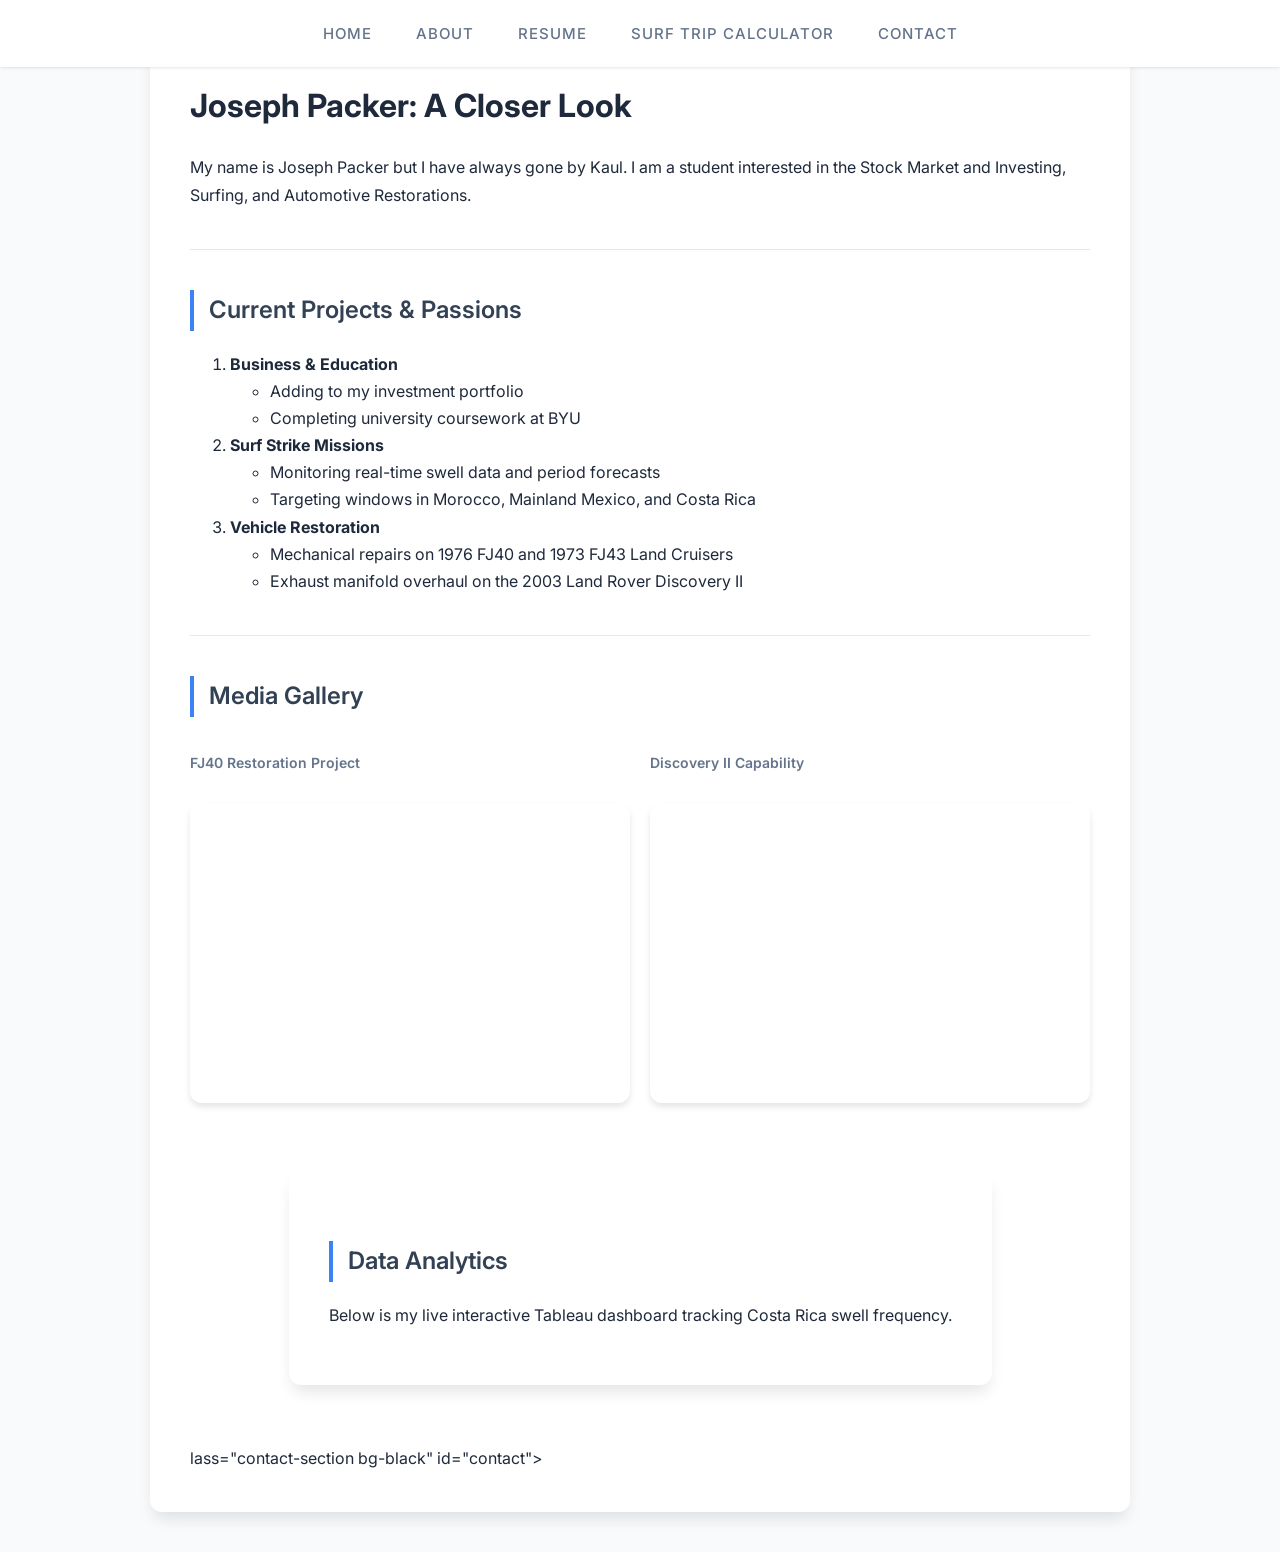
==== index.html @ 7570efc5 "Update index.html" ====
<!DOCTYPE html>
<html lang="en">
<head>
    <meta charset="UTF-8">
    <title>Kaul's Portfolio</title>
    <link rel="stylesheet" href="style.css">
</head>
<body>

<div class="nav">
    <a href="index.html">Home</a>
    <a href="about.html">About</a>
    <a href="resume.html">Resume</a>
    <a href="app.html">Surf Trip Calculator</a>
    <a href="contact.html">Contact</a>
</div>

<div class="main-content">
    <h1>Joseph Packer: A Closer Look</h1>
    <p>My name is Joseph Packer but I have always gone by Kaul. I am a student interested in the Stock Market and Investing, Surfing, and Automotive Restorations.</p>
    
    <hr>
    
    <h2>Current Projects & Passions</h2>
    <ol>
        <li><strong>Business & Education</strong>
            <ul>
                <li>Adding to my investment portfolio</li>
                <li>Completing university coursework at BYU</li>
            </ul>
        </li>
        <li><strong>Surf Strike Missions</strong>
            <ul>
                <li>Monitoring real-time swell data and period forecasts</li>
                <li>Targeting windows in Morocco, Mainland Mexico, and Costa Rica</li>
            </ul>
        </li>
        <li><strong>Vehicle Restoration</strong>
            <ul>
                <li>Mechanical repairs on 1976 FJ40 and 1973 FJ43 Land Cruisers</li>
                <li>Exhaust manifold overhaul on the 2003 Land Rover Discovery II</li>
            </ul>
        </li>
    </ol>
    
    <hr>
    
    <h2>Media Gallery</h2>
    <div style="display: flex; gap: 20px; flex-wrap: wrap; margin-top: 20px;">
        <div style="flex: 1; min-width: 300px;">
            <p style="font-size: 14px; font-weight: 600; color: #64748b; margin-bottom: 8px;">FJ40 Restoration Project</p>
            <iframe width="100%" height="300" src="https://www.youtube.com/embed/Sn7l3UDPV0M" title="FJ40 Video" frameborder="0" allowfullscreen style="border-radius: 12px; box-shadow: 0 4px 6px rgba(0,0,0,0.1);"></iframe>
        </div>

        <div style="flex: 1; min-width: 300px;">
            <p style="font-size: 14px; font-weight: 600; color: #64748b; margin-bottom: 8px;">Discovery II Capability</p>
            <iframe width="100%" height="300" src="https://www.youtube.com/embed/M4CGzd6ZAUE" title="Discovery II Video" frameborder="0" allowfullscreen style="border-radius: 12px; box-shadow: 0 4px 6px rgba(0,0,0,0.1);"></iframe>
        </div>
<div class="box" id="tableau-section">
    <h2>Data Analytics</h2>
    <p>Below is my live interactive Tableau dashboard tracking Costa Rica swell frequency.</p>
    
    <div class='tableauPlaceholder' id='viz1776280752185' style='position: relative'>
        <noscript>
            <a href='#'><img alt='Sheet 1 ' src='https:&#47;&#47;public.tableau.com&#47;static&#47;images&#47;Co&#47;CostaSouthSwell&#47;Sheet1&#47;1_rss.png' style='border: none' /></a>
        </noscript>
        <object class='tableauViz' style='display:none;'>
            <param name='host_url' value='https%3A%2F%2Fpublic.tableau.com%2F' /> 
            <param name='embed_code_version' value='3' /> 
            <param name='site_root' value='' />
            <param name='name' value='CostaSouthSwell&#47;Sheet1' />
            <param name='tabs' value='no' />
            <param name='toolbar' value='yes' />
            <param name='static_image' value='https:&#47;&#47;public.tableau.com&#47;static&#47;images&#47;Co&#47;CostaSouthSwell&#47;Sheet1&#47;1.png' /> 
            <param name='animate_transition' value='yes' />
            <param name='display_static_image' value='yes' />
            <param name='display_spinner' value='yes' />
            <param name='display_overlay' value='yes' />
            <param name='display_count' value='yes' />
            <param name='language' value='en-US' />
        </object>
    </div>                
    <script type='text/javascript'>                    
        var divElement = document.getElementById('viz1776280752185');                    
        var vizElement = divElement.getElementsByTagName('object')[0];                    
        vizElement.style.width='100%';
        vizElement.style.height=(divElement.offsetWidth*0.75)+'px';                    
        var scriptElement = document.createElement('script');                    
        scriptElement.src = 'https://public.tableau.com/javascripts/api/viz_v1.js';                    
        vizElement.parentNode.insertBefore(scriptElement, vizElement);                
    </script>
</div>

</body>
</html>lass="contact-section bg-black" id="contact">
            <div class="container px-4 px-lg-5">
                <div class="
---- style.css ----
/* Import a premium modern font */
@import url('https://fonts.googleapis.com/css2?family=Inter:wght@300;400;700&display=swap');

body {
    font-family: 'Inter', -apple-system, BlinkMacSystemFont, "Segoe UI", Roboto, sans-serif;
    background-color: #f8fafc;
    color: #1e293b;
    line-height: 1.7;
    margin: 0;
    padding: 0;
}

/* 1. Sleek Floating Navigation */
.nav {
    background-color: #ffffff;
    padding: 20px;
    text-align: center;
    box-shadow: 0 1px 3px rgba(0,0,0,0.1);
    position: sticky;
    top: 0;
    z-index: 1000;
}

.nav a {
    color: #64748b;
    margin: 0 20px;
    text-decoration: none;
    font-weight: 500;
    font-size: 15px;
    transition: color 0.3s ease;
    text-transform: uppercase;
    letter-spacing: 1px;
}

.nav a:hover {
    color: #3b82f6;
}

/* 2. Colored Hero Banner */
.hero-banner {
    background: linear-gradient(135deg, #1e3a8a 0%, #0f172a 100%); /* Deep Ocean Blue */
    padding: 80px 20px 100px 20px;
    text-align: center;
}

.hero-banner h1 {
    color: #ffffff;
    font-size: 3rem;
    font-weight: 700;
    margin: 0 0 10px 0;
    letter-spacing: -0.025em;
}

.hero-banner p {
    color: #cbd5e1;
    font-size: 1.15rem;
    max-width: 650px;
    margin: 0 auto;
}

/* 3. Modern Container Styling */
.main-content {
    max-width: 900px;
    margin: -50px auto 40px auto; /* Negative margin pulls the white box up over the blue banner */
    background-color: white;
    padding: 40px;
    border-radius: 12px;
    box-shadow: 0 10px 15px -3px rgba(0, 0, 0, 0.1);
    position: relative;
}

.box {
    max-width: 900px;
    margin: 40px auto;
    background-color: white;
    padding: 40px;
    border-radius: 12px;
    box-shadow: 0 10px 15px -3px rgba(0, 0, 0, 0.1);
}

/* 4. Typography & Elements */
h2 {
    font-size: 1.5rem;
    font-weight: 600;
    color: #334155;
    margin-top: 30px;
    border-left: 4px solid #3b82f6;
    padding-left: 15px;
}

iframe {
    border-radius: 12px;
    margin-top: 20px;
    box-shadow: 0 4px 6px -1px rgba(0, 0, 0, 0.1);
}

hr {
    border: 0;
    height: 1px;
    background: #e2e8f0;
    margin: 40px 0;
}

/* 5. Modern Table Styling */
table {
    width: 100%;
    border-collapse: collapse;
    margin-top: 20px;
}

th {
    text-align: left;
    padding: 12px;
    background-color: #f1f5f9;
    font-weight: 600;
}

td {
    padding: 12px;
    border-bottom: 1px solid #e2e8f0;
}
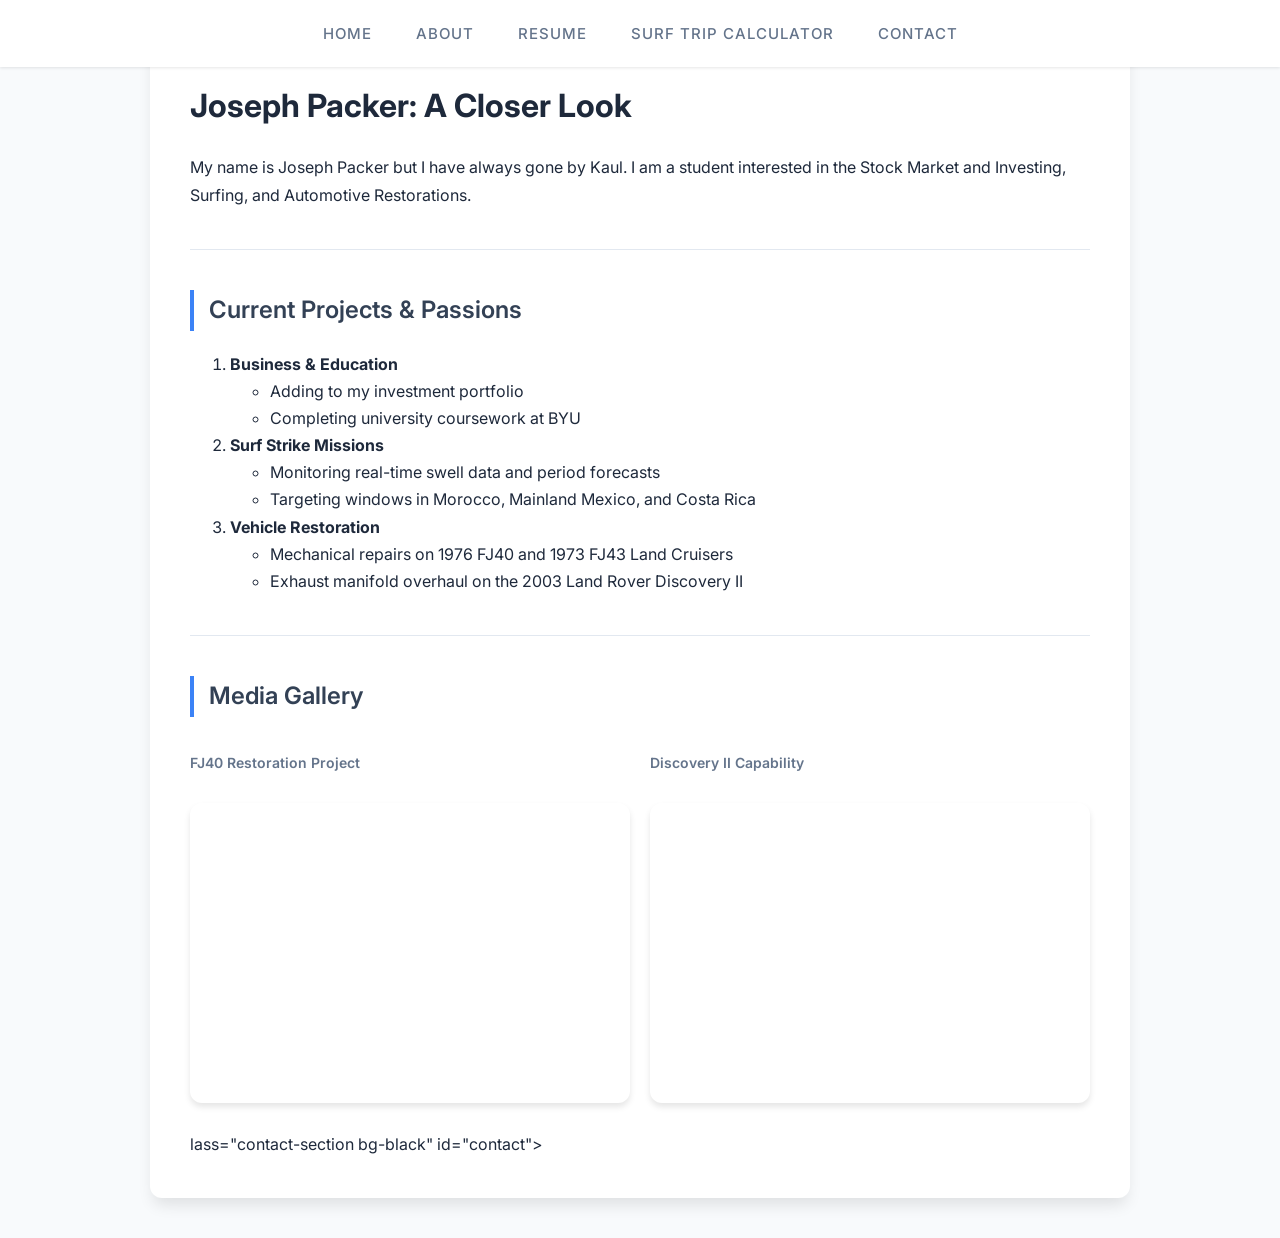
==== commit 11c5ea53: "Update index.html" ====
--- a/index.html
+++ b/index.html
@@ -56,40 +56,7 @@
             <p style="font-size: 14px; font-weight: 600; color: #64748b; margin-bottom: 8px;">Discovery II Capability</p>
             <iframe width="100%" height="300" src="https://www.youtube.com/embed/M4CGzd6ZAUE" title="Discovery II Video" frameborder="0" allowfullscreen style="border-radius: 12px; box-shadow: 0 4px 6px rgba(0,0,0,0.1);"></iframe>
         </div>
-<div class="box" id="tableau-section">
-    <h2>Data Analytics</h2>
-    <p>Below is my live interactive Tableau dashboard tracking Costa Rica swell frequency.</p>
-    
-    <div class='tableauPlaceholder' id='viz1776280752185' style='position: relative'>
-        <noscript>
-            <a href='#'><img alt='Sheet 1 ' src='https:&#47;&#47;public.tableau.com&#47;static&#47;images&#47;Co&#47;CostaSouthSwell&#47;Sheet1&#47;1_rss.png' style='border: none' /></a>
-        </noscript>
-        <object class='tableauViz' style='display:none;'>
-            <param name='host_url' value='https%3A%2F%2Fpublic.tableau.com%2F' /> 
-            <param name='embed_code_version' value='3' /> 
-            <param name='site_root' value='' />
-            <param name='name' value='CostaSouthSwell&#47;Sheet1' />
-            <param name='tabs' value='no' />
-            <param name='toolbar' value='yes' />
-            <param name='static_image' value='https:&#47;&#47;public.tableau.com&#47;static&#47;images&#47;Co&#47;CostaSouthSwell&#47;Sheet1&#47;1.png' /> 
-            <param name='animate_transition' value='yes' />
-            <param name='display_static_image' value='yes' />
-            <param name='display_spinner' value='yes' />
-            <param name='display_overlay' value='yes' />
-            <param name='display_count' value='yes' />
-            <param name='language' value='en-US' />
-        </object>
-    </div>                
-    <script type='text/javascript'>                    
-        var divElement = document.getElementById('viz1776280752185');                    
-        var vizElement = divElement.getElementsByTagName('object')[0];                    
-        vizElement.style.width='100%';
-        vizElement.style.height=(divElement.offsetWidth*0.75)+'px';                    
-        var scriptElement = document.createElement('script');                    
-        scriptElement.src = 'https://public.tableau.com/javascripts/api/viz_v1.js';                    
-        vizElement.parentNode.insertBefore(scriptElement, vizElement);                
-    </script>
-</div>
+
 
 </body>
 </html>lass="contact-section bg-black" id="contact">
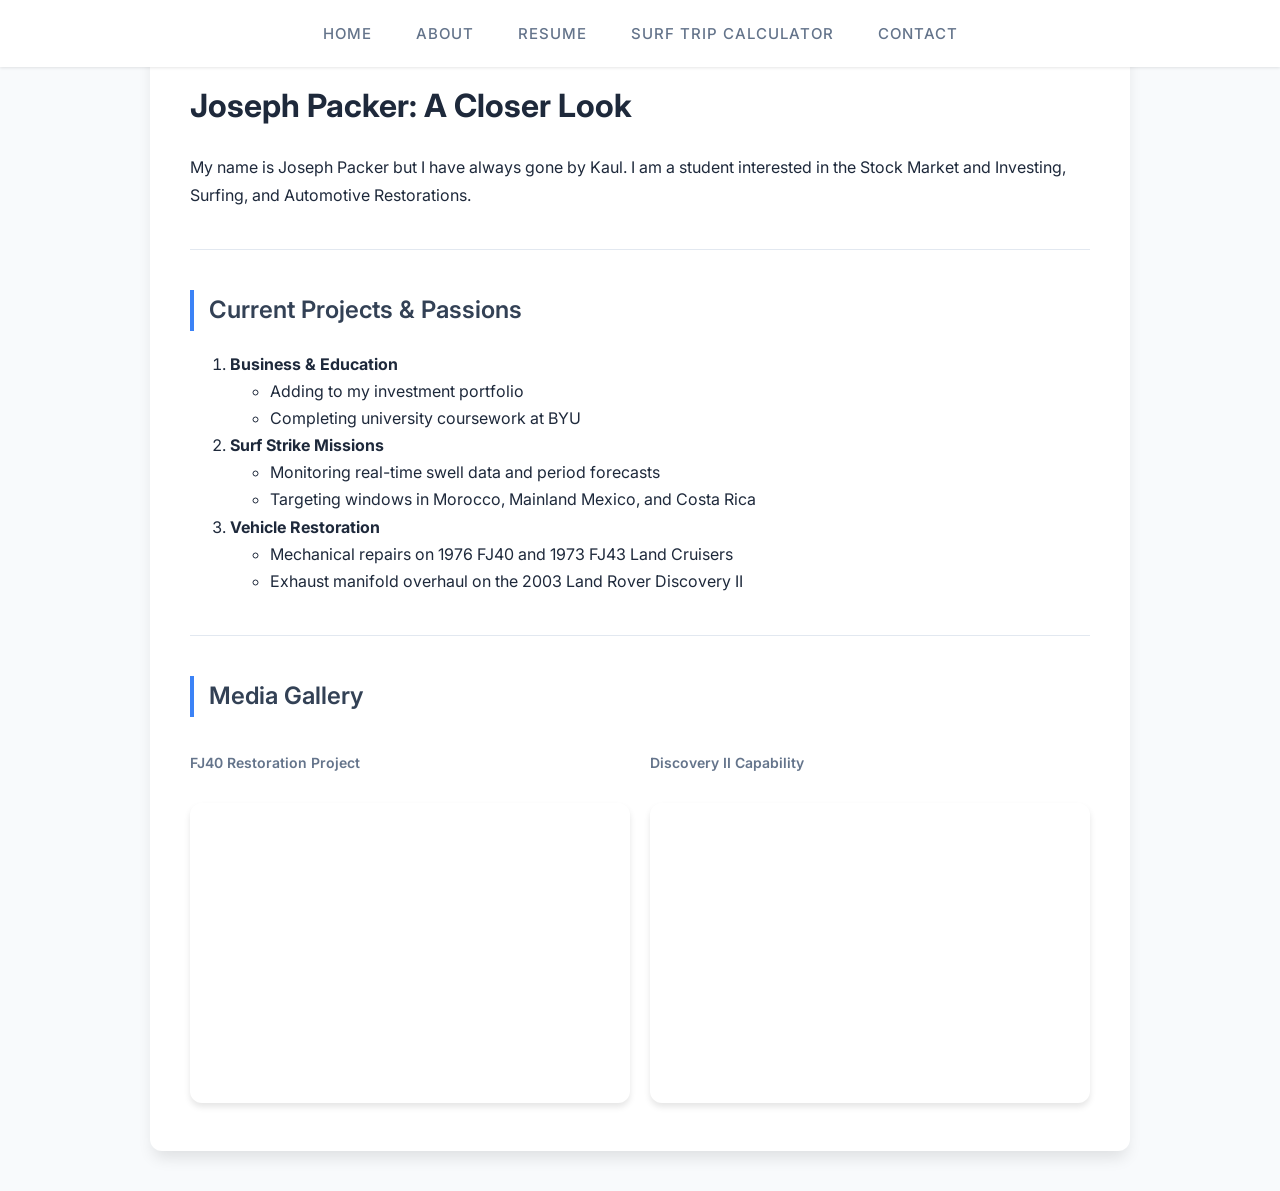
==== commit 11a19057: "Update index.html" ====
--- a/index.html
+++ b/index.html
@@ -56,9 +56,3 @@
             <p style="font-size: 14px; font-weight: 600; color: #64748b; margin-bottom: 8px;">Discovery II Capability</p>
             <iframe width="100%" height="300" src="https://www.youtube.com/embed/M4CGzd6ZAUE" title="Discovery II Video" frameborder="0" allowfullscreen style="border-radius: 12px; box-shadow: 0 4px 6px rgba(0,0,0,0.1);"></iframe>
         </div>
-
-
-</body>
-</html>lass="contact-section bg-black" id="contact">
-            <div class="container px-4 px-lg-5">
-                <div class="
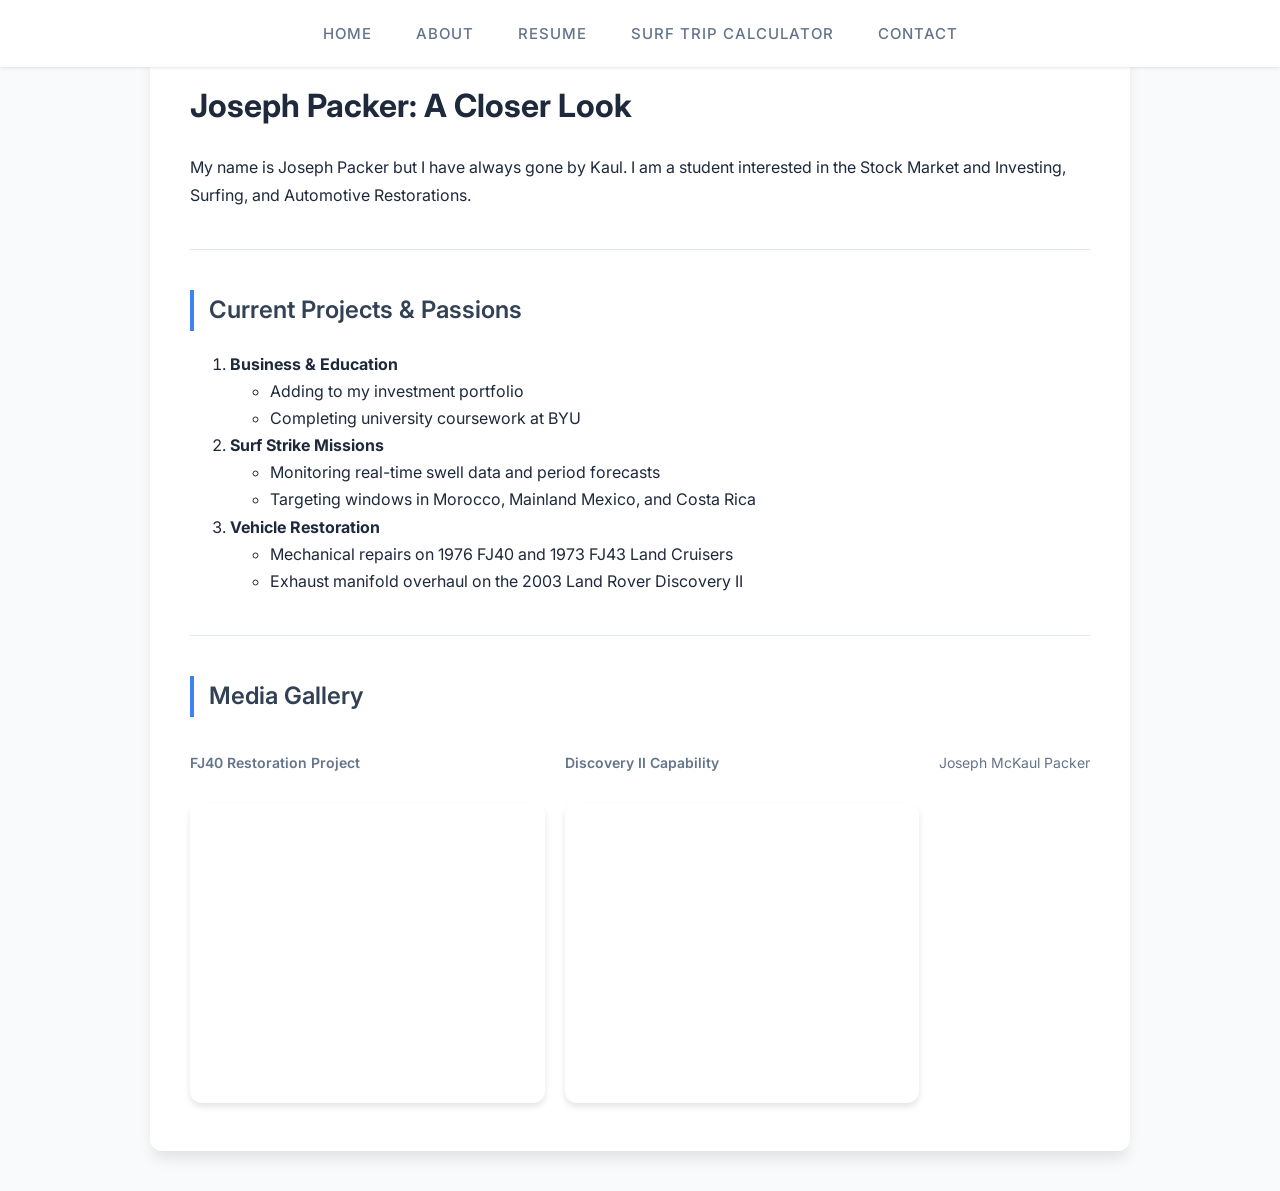
==== commit 70aabd68: "Update index.html" ====
--- a/index.html
+++ b/index.html
@@ -56,3 +56,6 @@
             <p style="font-size: 14px; font-weight: 600; color: #64748b; margin-bottom: 8px;">Discovery II Capability</p>
             <iframe width="100%" height="300" src="https://www.youtube.com/embed/M4CGzd6ZAUE" title="Discovery II Video" frameborder="0" allowfullscreen style="border-radius: 12px; box-shadow: 0 4px 6px rgba(0,0,0,0.1);"></iframe>
         </div>
+<div style="text-align: center; padding-bottom: 20px;">
+    <p style="color: #64748b; font-size: 14px;">Joseph McKaul Packer</p>
+</div>
--- a/style.css
+++ b/style.css
@@ -36,10 +36,13 @@
     color: #3b82f6;
 }
 
-/* 2. Colored Hero Banner */
+/* 2. Hero Banner with Background Image */
 .hero-banner {
-    background: linear-gradient(135deg, #1e3a8a 0%, #0f172a 100%); /* Deep Ocean Blue */
-    padding: 80px 20px 100px 20px;
+    /* The linear-gradient adds a dark tint so your white text is easy to read over the photo */
+    background-image: linear-gradient(rgba(15, 23, 42, 0.7), rgba(15, 23, 42, 0.8)), url('https://images.unsplash.com/photo-1502680390469-be75c86b636f?auto=format&fit=crop&q=80&w=2000');
+    background-size: cover;
+    background-position: center;
+    padding: 100px 20px 120px 20px;
     text-align: center;
 }
 
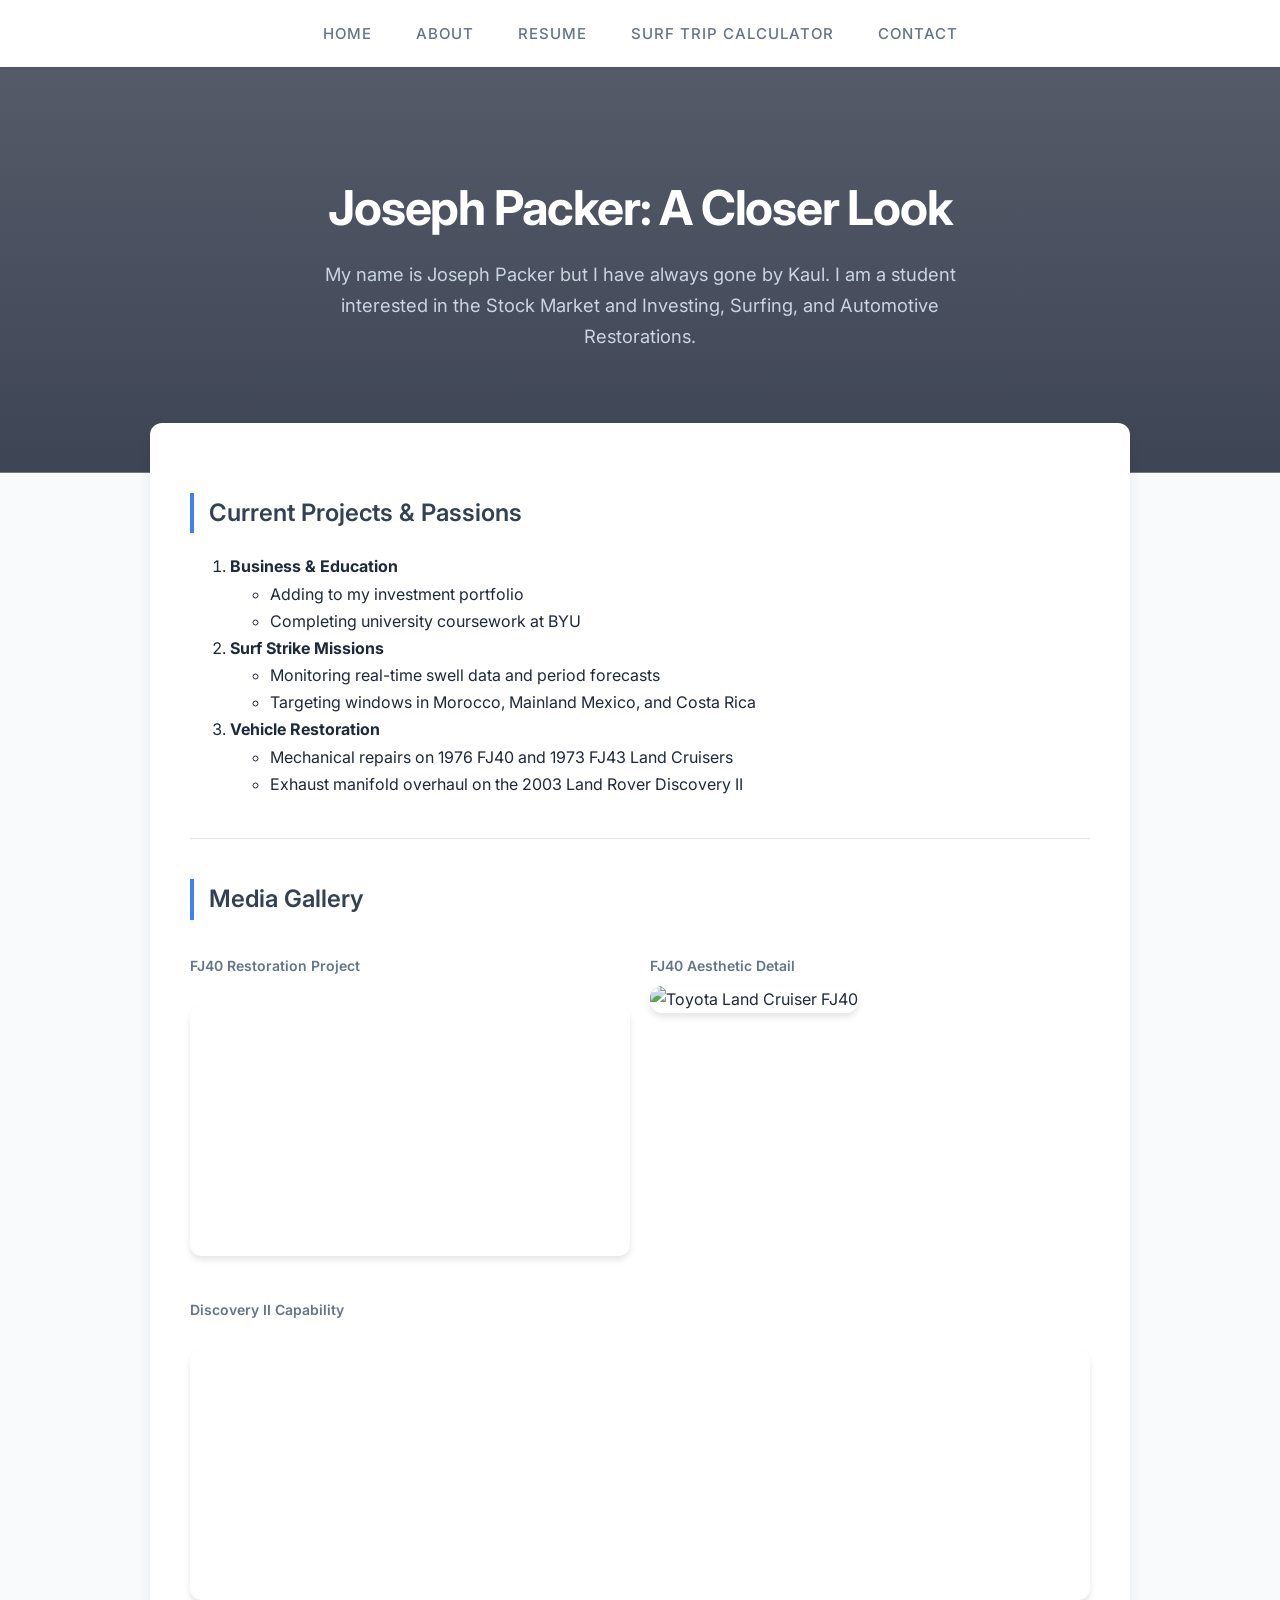
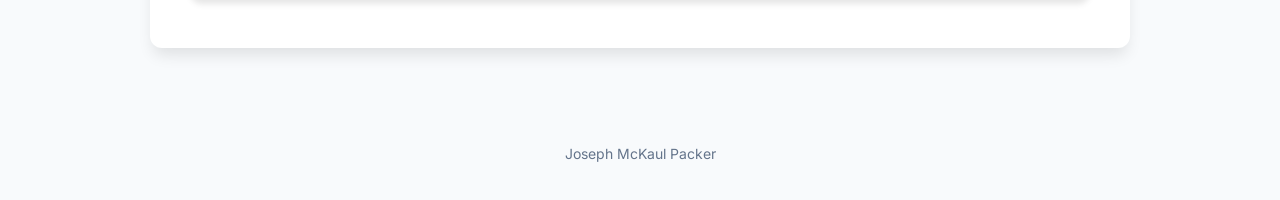
==== commit 63d4e769: "Update index.html" ====
--- a/index.html
+++ b/index.html
@@ -15,12 +15,12 @@
     <a href="contact.html">Contact</a>
 </div>
 
-<div class="main-content">
+<div class="hero-banner">
     <h1>Joseph Packer: A Closer Look</h1>
     <p>My name is Joseph Packer but I have always gone by Kaul. I am a student interested in the Stock Market and Investing, Surfing, and Automotive Restorations.</p>
+</div>
     
-    <hr>
-    
+<div class="main-content">
     <h2>Current Projects & Passions</h2>
     <ol>
         <li><strong>Business & Education</strong>
@@ -49,13 +49,21 @@
     <div style="display: flex; gap: 20px; flex-wrap: wrap; margin-top: 20px;">
         <div style="flex: 1; min-width: 300px;">
             <p style="font-size: 14px; font-weight: 600; color: #64748b; margin-bottom: 8px;">FJ40 Restoration Project</p>
-            <iframe width="100%" height="300" src="https://www.youtube.com/embed/Sn7l3UDPV0M" title="FJ40 Video" frameborder="0" allowfullscreen style="border-radius: 12px; box-shadow: 0 4px 6px rgba(0,0,0,0.1);"></iframe>
+            <iframe width="100%" height="250" src="https://www.youtube.com/embed/Sn7l3UDPV0M" title="FJ40 Video" frameborder="0" allowfullscreen style="border-radius: 12px; box-shadow: 0 4px 6px rgba(0,0,0,0.1);"></iframe>
+        </div>
+
+        <div style="flex: 1; min-width: 300px;">
+            <p style="font-size: 14px; font-weight: 600; color: #64748b; margin-bottom: 8px;">FJ40 Aesthetic Detail</p>
+            <img src="https://images.unsplash.com/photo-1618335442938-f4ad1384074c?auto=format&fit=crop&q=80&w=800" alt="Toyota Land Cruiser FJ40" style="width: 100%; height: 250px; object-fit: cover; border-radius: 12px; box-shadow: 0 4px 6px rgba(0,0,0,0.1);">
         </div>
 
         <div style="flex: 1; min-width: 300px;">
             <p style="font-size: 14px; font-weight: 600; color: #64748b; margin-bottom: 8px;">Discovery II Capability</p>
-            <iframe width="100%" height="300" src="https://www.youtube.com/embed/M4CGzd6ZAUE" title="Discovery II Video" frameborder="0" allowfullscreen style="border-radius: 12px; box-shadow: 0 4px 6px rgba(0,0,0,0.1);"></iframe>
+            <iframe width="100%" height="250" src="https://www.youtube.com/embed/M4CGzd6ZAUE" title="Discovery II Video" frameborder="0" allowfullscreen style="border-radius: 12px; box-shadow: 0 4px 6px rgba(0,0,0,0.1);"></iframe>
         </div>
-<div style="text-align: center; padding-bottom: 20px;">
+    </div> </div> <div style="text-align: center; padding-top: 40px; padding-bottom: 20px;">
     <p style="color: #64748b; font-size: 14px;">Joseph McKaul Packer</p>
 </div>
+
+</body>
+</html>
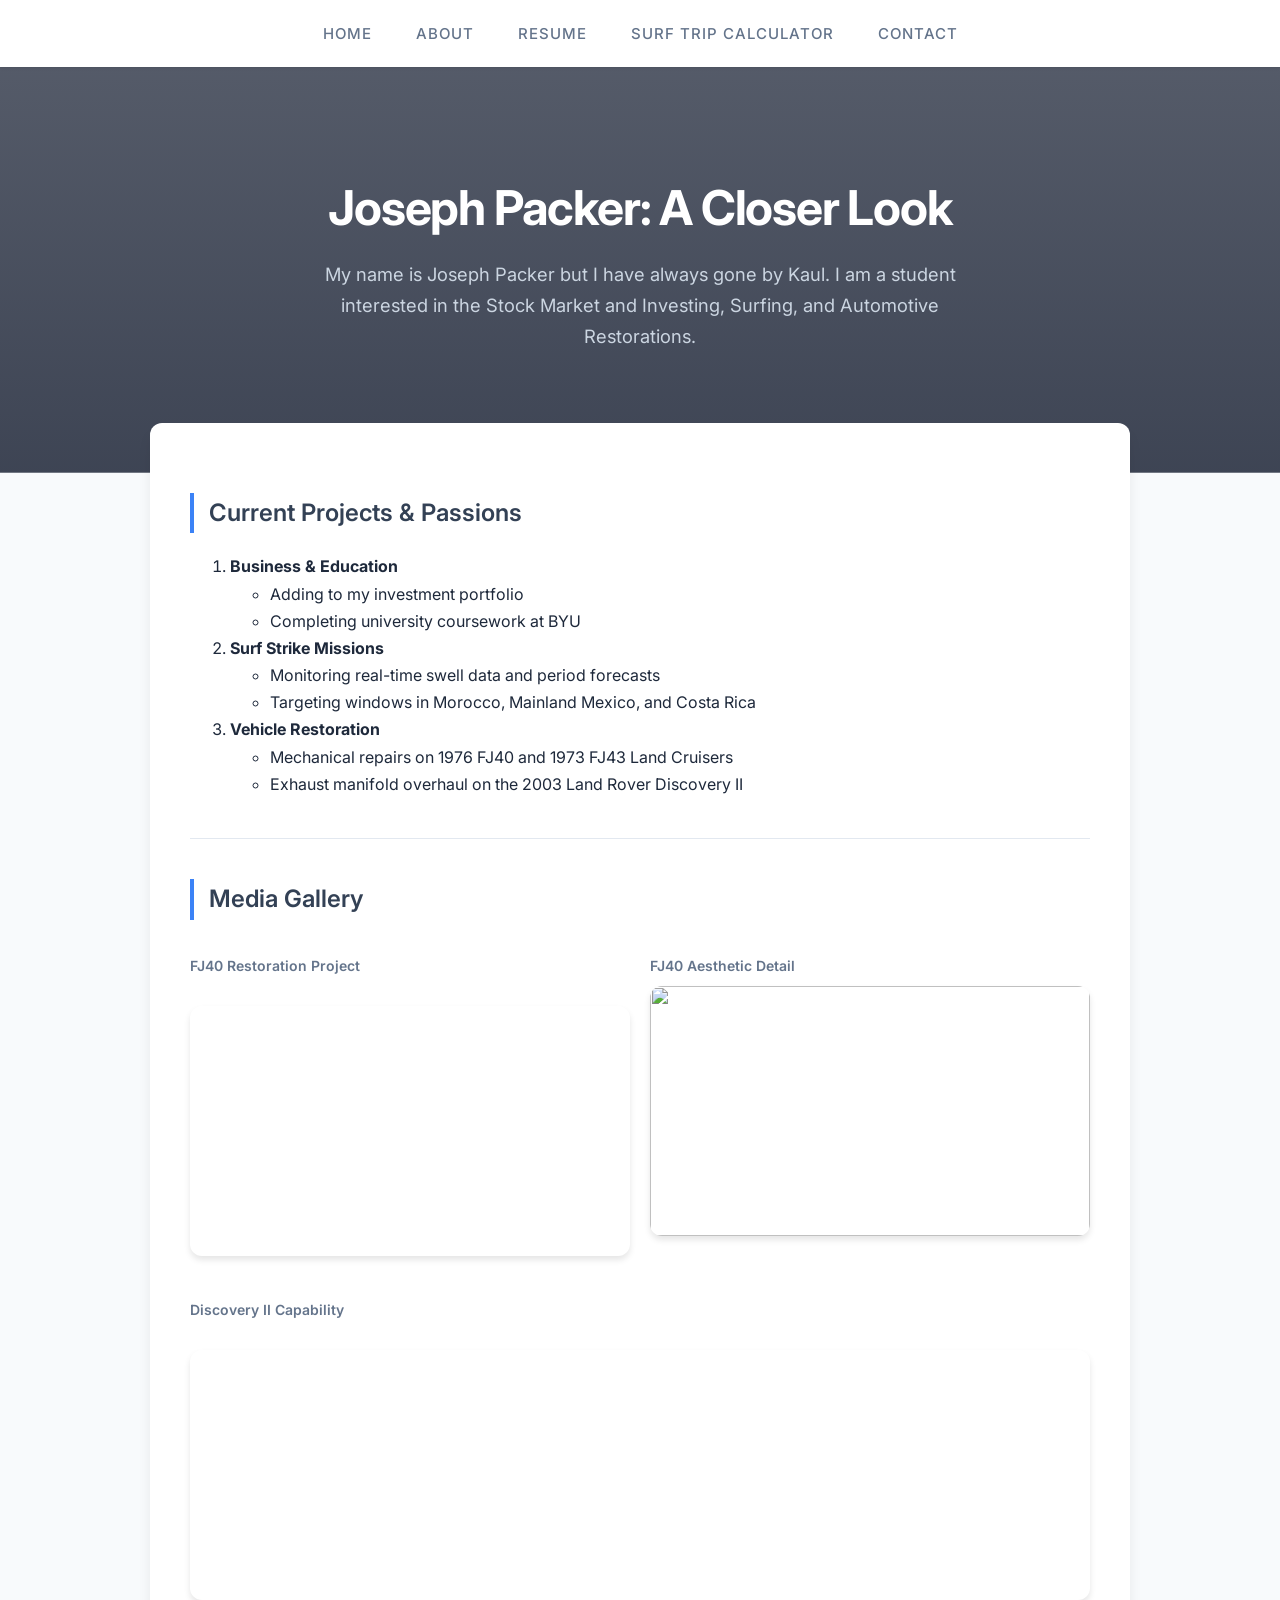
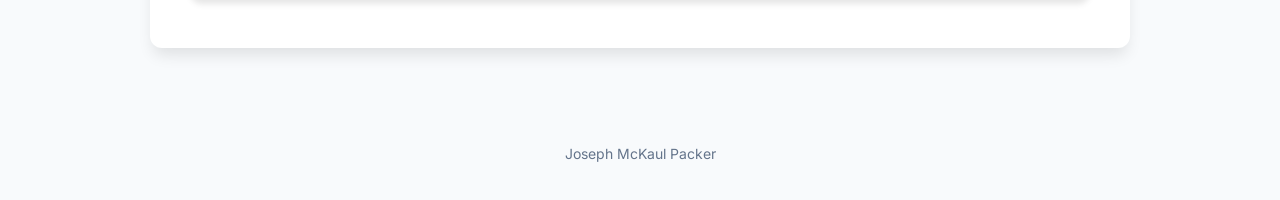
==== commit 33ff94e8: "Update index.html" ====
--- a/index.html
+++ b/index.html
@@ -54,7 +54,7 @@
 
         <div style="flex: 1; min-width: 300px;">
             <p style="font-size: 14px; font-weight: 600; color: #64748b; margin-bottom: 8px;">FJ40 Aesthetic Detail</p>
-            <img src="https://images.unsplash.com/photo-1618335442938-f4ad1384074c?auto=format&fit=crop&q=80&w=800" alt="Toyota Land Cruiser FJ40" style="width: 100%; height: 250px; object-fit: cover; border-radius: 12px; box-shadow: 0 4px 6px rgba(0,0,0,0.1);">
+            <img src="https://upload.wikimedia.org/wikipedia/commons/thumb/3/36/1971_Toyota_Land_Cruiser_FJ40_SWB_%40_Motor_Museum_of_WA.jpg/800px-1971_Toyota_Land_Cruiser_FJ40_SWB_%40_Motor_Museum_of_WA.jpg" style="width: 100%; height: 250px; object-fit: cover; border-radius: 12px; box-shadow: 0 4px 6px rgba(0,0,0,0.1);">
         </div>
 
         <div style="flex: 1; min-width: 300px;">
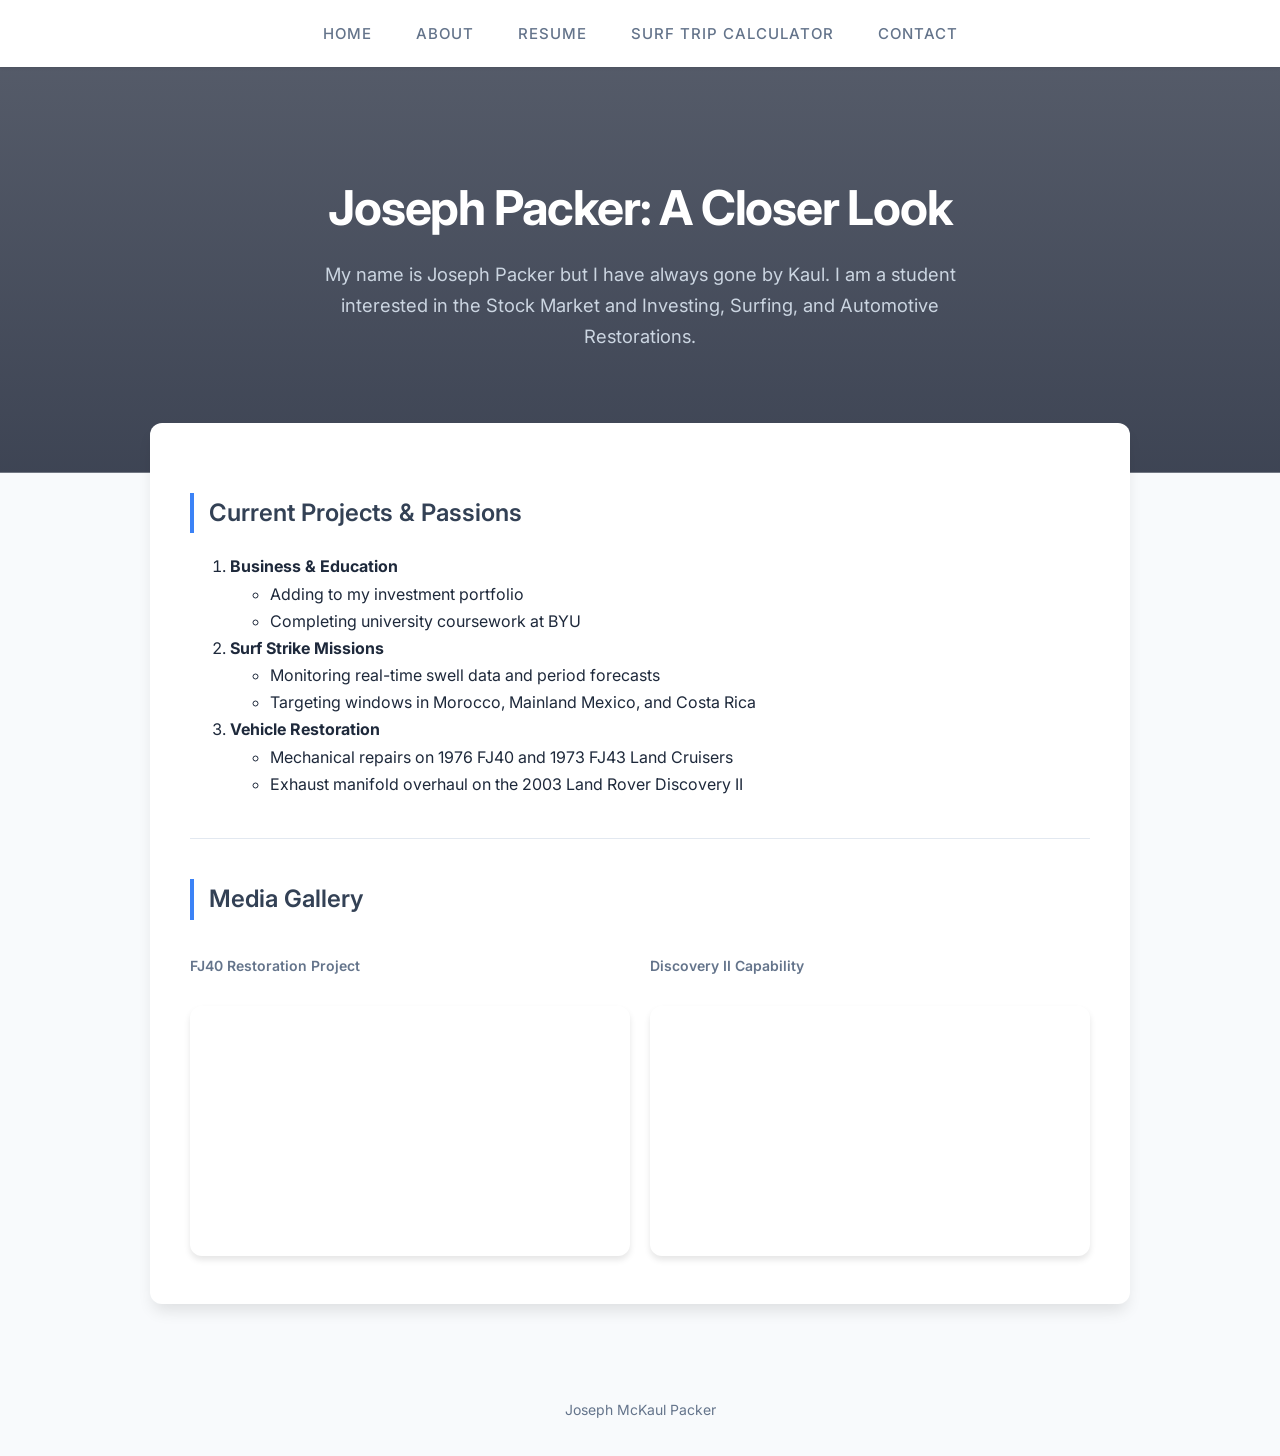
==== commit cb0d9395: "Update index.html" ====
--- a/index.html
+++ b/index.html
@@ -53,11 +53,6 @@
         </div>
 
         <div style="flex: 1; min-width: 300px;">
-            <p style="font-size: 14px; font-weight: 600; color: #64748b; margin-bottom: 8px;">FJ40 Aesthetic Detail</p>
-            <img src="https://upload.wikimedia.org/wikipedia/commons/thumb/3/36/1971_Toyota_Land_Cruiser_FJ40_SWB_%40_Motor_Museum_of_WA.jpg/800px-1971_Toyota_Land_Cruiser_FJ40_SWB_%40_Motor_Museum_of_WA.jpg" style="width: 100%; height: 250px; object-fit: cover; border-radius: 12px; box-shadow: 0 4px 6px rgba(0,0,0,0.1);">
-        </div>
-
-        <div style="flex: 1; min-width: 300px;">
             <p style="font-size: 14px; font-weight: 600; color: #64748b; margin-bottom: 8px;">Discovery II Capability</p>
             <iframe width="100%" height="250" src="https://www.youtube.com/embed/M4CGzd6ZAUE" title="Discovery II Video" frameborder="0" allowfullscreen style="border-radius: 12px; box-shadow: 0 4px 6px rgba(0,0,0,0.1);"></iframe>
         </div>
